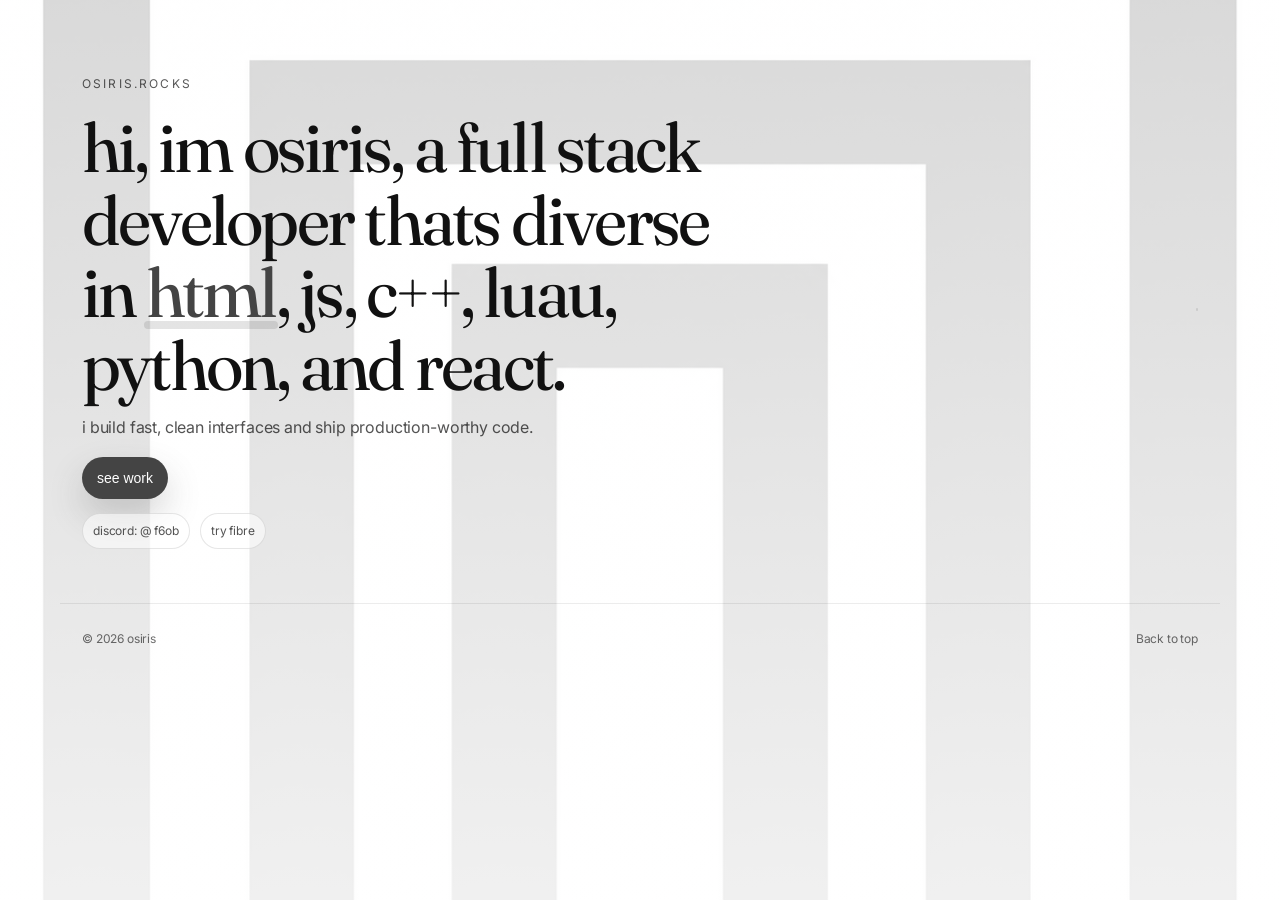
==== index.html @ 9c802481 "Add files via upload" ====
<!doctype html>
<html lang="en">
	<head>
		<meta charset="UTF-8" />
		<meta name="viewport" content="width=device-width, initial-scale=1" />
		<title>osiris.rocks</title>
		<meta name="description" content="osiris land" />

		<link rel="preconnect" href="https://fonts.googleapis.com" />
		<link rel="preconnect" href="https://fonts.gstatic.com" crossorigin />
		<link href="https://fonts.googleapis.com/css2?family=Fraunces:opsz,wght@9..144,300;9..144,400;9..144,600&family=Inter:wght@300;400;500;600&display=swap" rel="stylesheet" />

		<link rel="stylesheet" href="styles.css" />
	</head>
	<body>
		<a class="skip" href="#content">Skip to content</a>

		<main id="content">
			<section class="hero" id="top">
				<div class="container hero__inner">
					<div class="hero__copy" data-reveal>
						<p class="kicker">osiris.rocks</p>
						<h1 class="hero__title">
							hi, im osiris, a full stack developer
							thats diverse in <span class="hero__accent">html</span>, js,
							c++, luau, python, and react.
						</h1>
						<p class="hero__sub">
							i build fast, clean interfaces and ship production-worthy code.
						</p>
						<div class="hero__cta">
							<button class="button" type="button" id="seeWork">see work</button>
						</div>
						<div class="hero__meta">
							<a class="pill" href="https://discord.com/users/" target="_blank" rel="noreferrer" data-egg="discord">discord: @ f6ob</a>
							<a class="pill" href="fibre.html">try fibre</a>
						</div>
					</div>

					<div class="hero__panel" aria-hidden="true" data-reveal>
						<div class="panel">
							<div class="panel__shine"></div>
							<div class="panel__frame"></div>
							<div class="panel__content">
								<div class="panel__line"></div>
								<div class="panel__line panel__line--short"></div>
								<div class="panel__line"></div>
								<div class="panel__line panel__line--short"></div>
							</div>
						</div>
					</div>
				</div>
			</section>

		</main>

		<footer class="footer" data-reveal>
			<div class="container footer__inner">
				<p class="muted small">© <span id="year"></span> osiris</p>
				<a class="muted small" href="#top">Back to top</a>
			</div>
		</footer>

		<div class="transition-overlay" id="transitionOverlay" aria-hidden="true"></div>

		<script src="main.js" defer></script>
	</body>
</html>
---- styles.css ----
:root{
	--bg:#ffffff;
	--text:#111111;
	--muted:#5a5a63;
	--border:rgba(17,17,17,.10);
	--shadow:0 18px 40px rgba(17,17,17,.08);
	/* Accent from your latest image */
	--accent:#444444;
	--accent2:#5A5A5A;
	--radius:18px;
	--max:1160px;
	--ease:cubic-bezier(.2,.8,.2,1);
	--serif:"Fraunces", ui-serif, Georgia, "Times New Roman", serif;
	--sans:"Inter", ui-sans-serif, system-ui, -apple-system, Segoe UI, Roboto, Helvetica, Arial, "Apple Color Emoji","Segoe UI Emoji";
}
*{box-sizing:border-box}
html,body{height:100%}
html{scroll-behavior:smooth}
/* stronger smoothness where supported */
@supports (scroll-behavior: smooth){
	html{scroll-behavior:smooth}
}
body{
	margin:0;
	background:
		linear-gradient(180deg, rgba(255,255,255,.80), rgba(255,255,255,.92)),
		url("pattern.png");
	background-size:cover;
	background-position:center;
	background-attachment:fixed;
	color:var(--text);
	font-family:var(--sans);
	line-height:1.5;
	letter-spacing:-0.01em;
	-webkit-font-smoothing:antialiased;
	-moz-osx-font-smoothing:grayscale;
}

/* animated page transitions */
.transition-overlay{
	position:fixed;
	inset:0;
	background:rgba(255,255,255,.94);
	backdrop-filter:blur(18px);
	opacity:0;
	pointer-events:none;
	transition:opacity .55s var(--ease);
	z-index:9999;
}
.transition-overlay.is-on{opacity:1;pointer-events:auto}

/* motion polish */
.pill, .button, .hero__panel, .hero__copy{
	will-change:transform, opacity;
}
.pill{
	transition:transform .22s var(--ease), background .22s var(--ease), border-color .22s var(--ease);
}
.pill:hover{transform:translateY(-1px)}
.button{
	position:relative;
	overflow:hidden;
}
.button:after{
	content:"";
	position:absolute;
	inset:-20%;
	background:radial-gradient(circle at 30% 30%, rgba(255,255,255,.35), rgba(255,255,255,0) 60%);
	opacity:0;
	transition:opacity .25s var(--ease);
}
.button:hover:after{opacity:1}
.button:active{transform:translateY(0px) scale(.985)}

@keyframes popIn{
	from{opacity:0;transform:translateY(10px) scale(.98)}
	to{opacity:1;transform:translateY(0) scale(1)}
}
a{color:inherit;text-decoration:none}
img{max-width:100%;display:block}

.skip{position:absolute;left:-999px;top:auto;width:1px;height:1px;overflow:hidden}
.skip:focus{left:16px;top:16px;width:auto;height:auto;padding:10px 12px;border:1px solid var(--border);background:#fff;border-radius:12px;z-index:9999}

.container{max-width:var(--max);margin:0 auto;padding:0 22px}



.hero{padding:70px 0 28px}
.hero__inner{display:grid;grid-template-columns:1.25fr .75fr;gap:40px;align-items:center}
.kicker{display:inline-block;font-size:12px;letter-spacing:.18em;text-transform:uppercase;color:rgba(17,17,17,.70);margin:0 0 18px}
.hero__title{font-family:var(--serif);font-weight:420;letter-spacing:-0.04em;line-height:1.05;font-size:clamp(44px, 5.4vw, 78px);margin:0 0 14px}
.hero__accent{color:var(--accent);position:relative}
.hero__accent:after{content:"";position:absolute;left:-2px;right:-2px;bottom:6px;height:8px;background:rgba(68,68,68,.14);border-radius:999px;z-index:-1;transform-origin:left;scale:0 1;transition:scale .8s var(--ease)}
.hero__sub{margin:0 0 18px;color:rgba(17,17,17,.72);max-width:52ch}
.hero__cta{display:flex;gap:12px;flex-wrap:wrap;margin:18px 0 14px}
.hero__meta{display:flex;gap:10px;flex-wrap:wrap;margin-top:10px}

.button{display:inline-flex;align-items:center;justify-content:center;padding:12px 14px;border-radius:999px;border:1px solid rgba(68,68,68,.32);background:var(--accent);color:#fff;font-size:14px;transition:transform .22s var(--ease), box-shadow .22s var(--ease), filter .22s var(--ease);box-shadow:0 16px 34px rgba(68,68,68,.22)}
.button:hover{transform:translateY(-1px);filter:saturate(1.04)}
.button:active{transform:translateY(0px)}
.button--ghost{background:transparent;color:rgba(17,17,17,.92);border:1px solid rgba(17,17,17,.14);box-shadow:none}
.button--ghost:hover{border-color:rgba(68,68,68,.30);background:rgba(68,68,68,.06)}

.pill{font-size:12px;color:rgba(17,17,17,.72);border:1px solid rgba(17,17,17,.10);padding:8px 10px;border-radius:999px;background:rgba(255,255,255,.55)}
.pill:hover{border-color:rgba(17,17,17,.16);background:rgba(255,255,255,.70)}

.hero__panel{justify-self:end}
.panel{position:relative;width:min(380px, 100%);aspect-ratio:4/5;border-radius:var(--radius);border:1px solid rgba(17,17,17,.10);background:linear-gradient(180deg, rgba(68,68,68,.06), rgba(17,17,17,.00));overflow:hidden;box-shadow:var(--shadow);transform:translateZ(0)}
.panel__shine{position:absolute;inset:-30% -30% auto -30%;height:60%;background:radial-gradient(circle at 40% 40%, rgba(68,68,68,.24), rgba(68,68,68,0) 60%);filter:blur(8px);animation:float 8s var(--ease) infinite}
.panel__frame{position:absolute;inset:14px;border-radius:calc(var(--radius) - 8px);border:1px solid rgba(17,17,17,.08)}
.panel__content{position:absolute;inset:auto 18px 22px 18px;display:grid;gap:10px}
.panel__line{height:10px;border-radius:999px;background:rgba(17,17,17,.06)}
.panel__line--short{width:68%}

@keyframes float{0%,100%{transform:translate3d(0,0,0) scale(1)}50%{transform:translate3d(4%,8%,0) scale(1.05)}}

.section{padding:54px 0}
.section__head{display:flex;align-items:flex-end;justify-content:space-between;gap:20px;margin-bottom:18px}
.h2{font-family:var(--serif);font-weight:500;letter-spacing:-0.03em;margin:0;font-size:34px}
.h3{margin:0;font-size:18px;letter-spacing:-0.02em}
.lead{margin:10px 0 0;color:rgba(17,17,17,.78);max-width:58ch}
.muted{color:rgba(17,17,17,.62);margin:8px 0 0}
.small{font-size:12px}

.grid{display:grid;grid-template-columns:repeat(12,1fr);gap:14px;margin-top:18px}
.card{grid-column:span 6}
.card__link{position:relative;display:block;border-radius:var(--radius);border:1px solid rgba(17,17,17,.10);background:#fff;overflow:hidden;transition:transform .25s var(--ease), box-shadow .25s var(--ease), border-color .25s var(--ease)}
.card__link:hover{transform:translateY(-4px);box-shadow:var(--shadow);border-color:rgba(68,68,68,.20)}
.card__link:after{content:"";position:absolute;inset:0;border-radius:var(--radius);pointer-events:none;opacity:0;transition:opacity .25s var(--ease);background:radial-gradient(1200px 220px at 20% 0%, rgba(68,68,68,.18), rgba(68,68,68,0) 60%)}
.card__link:hover:after{opacity:1}
.card__media{padding:14px}
.card__img{border-radius:calc(var(--radius) - 8px);aspect-ratio:16/10;background:radial-gradient(circle at 20% 20%, rgba(68,68,68,.18), rgba(68,68,68,0) 55%),linear-gradient(135deg, rgba(17,17,17,.06), rgba(17,17,17,.02));border:1px solid rgba(17,17,17,.08);transform:scale(1);transition:transform .35s var(--ease)}
.card__img--alt{background:radial-gradient(circle at 70% 25%, rgba(68,68,68,.18), rgba(68,68,68,0) 55%),linear-gradient(135deg, rgba(17,17,17,.06), rgba(17,17,17,.02))}
.card__link:hover .card__img{transform:scale(1.02)}
.card__body{padding:4px 18px 18px 18px}
.card__top{display:flex;align-items:center;justify-content:space-between;gap:10px}
.tag{font-size:12px;color:rgba(17,17,17,.62);border:1px solid rgba(17,17,17,.10);padding:6px 10px;border-radius:999px;background:rgba(68,68,68,.04)}
.card__meta{display:flex;gap:10px;margin-top:12px}
.meta{font-size:12px;color:rgba(17,17,17,.60)}

.about{display:grid;grid-template-columns:1.2fr .8fr;gap:22px;border:1px solid rgba(17,17,17,.10);border-radius:var(--radius);padding:22px;background:linear-gradient(180deg, rgba(68,68,68,.03), rgba(255,255,255,0))}
.about__facts{display:grid;gap:12px}
.fact{border:1px solid rgba(17,17,17,.10);border-radius:16px;padding:14px 14px;background:#fff}
.fact__k{margin:0;color:rgba(17,17,17,.60);font-size:12px;letter-spacing:.14em;text-transform:uppercase}
.fact__v{margin:8px 0 0;font-family:var(--serif);letter-spacing:-0.02em}

.footer{padding:26px 0 40px}
.footer__inner{display:flex;align-items:center;justify-content:space-between;gap:14px;border-top:1px solid rgba(17,17,17,.08);padding-top:18px}

@media (prefers-reduced-motion: reduce){*{animation:none !important;transition:none !important;scroll-behavior:auto !important}}

[data-reveal]{opacity:0;transform:translateY(10px);filter:blur(6px);transition:opacity .8s var(--ease), transform .8s var(--ease), filter .8s var(--ease)}
[data-reveal].is-visible{opacity:1;transform:translateY(0);filter:blur(0)}
.revealed .hero__accent:after{scale:1 1}

/* easter egg style */
.stealth body{
	filter:contrast(1.05) saturate(1.02);
}
.stealth .panel__shine{opacity:.15}
.stealth .button{box-shadow:0 20px 60px rgba(17,17,17,.22)}

@media (max-width: 880px){
	.hero__inner{grid-template-columns:1fr;gap:22px}
	.hero__panel{justify-self:start}
	.section__head{flex-direction:column;align-items:flex-start}
	.card{grid-column:span 12}
	.about{grid-template-columns:1fr}
}
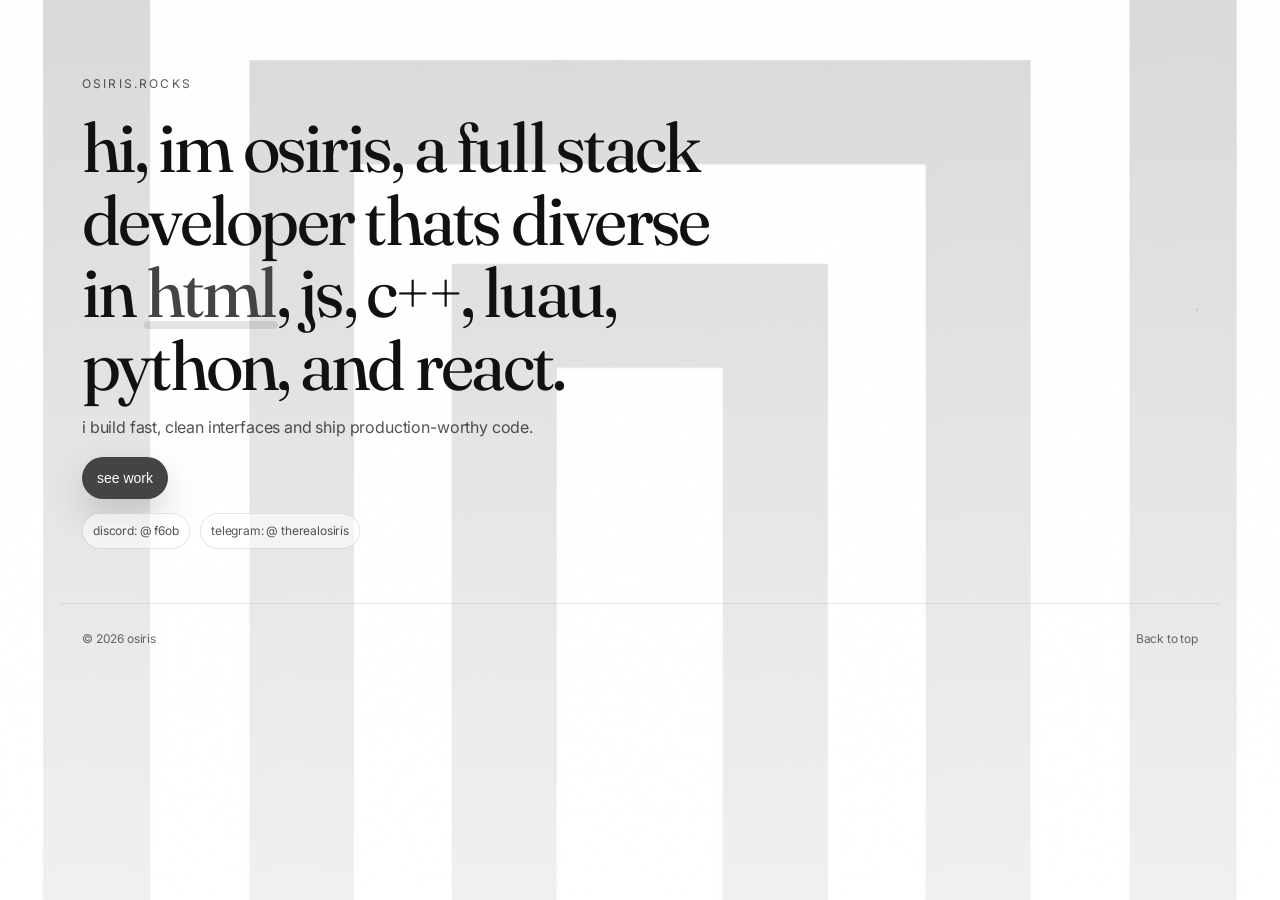
==== commit cfd2f203: "Update index.html" ====
--- a/index.html
+++ b/index.html
@@ -3,7 +3,7 @@
 	<head>
 		<meta charset="UTF-8" />
 		<meta name="viewport" content="width=device-width, initial-scale=1" />
-		<title>osiris.rocks</title>
+		<title>osiris</title>
 		<meta name="description" content="osiris land" />
 
 		<link rel="preconnect" href="https://fonts.googleapis.com" />
@@ -33,7 +33,7 @@
 						</div>
 						<div class="hero__meta">
 							<a class="pill" href="https://discord.com/users/" target="_blank" rel="noreferrer" data-egg="discord">discord: @ f6ob</a>
-							<a class="pill" href="fibre.html">try fibre</a>
+							<a class="pill" href="https://telegram.com">telegram: @ therealosiris</a>
 						</div>
 					</div>
 
--- a/styles.css
+++ b/styles.css
@@ -4,7 +4,6 @@
 	--muted:#5a5a63;
 	--border:rgba(17,17,17,.10);
 	--shadow:0 18px 40px rgba(17,17,17,.08);
-	/* Accent from your latest image */
 	--accent:#444444;
 	--accent2:#5A5A5A;
 	--radius:18px;
@@ -16,7 +15,7 @@
 *{box-sizing:border-box}
 html,body{height:100%}
 html{scroll-behavior:smooth}
-/* stronger smoothness where supported */
+
 @supports (scroll-behavior: smooth){
 	html{scroll-behavior:smooth}
 }
